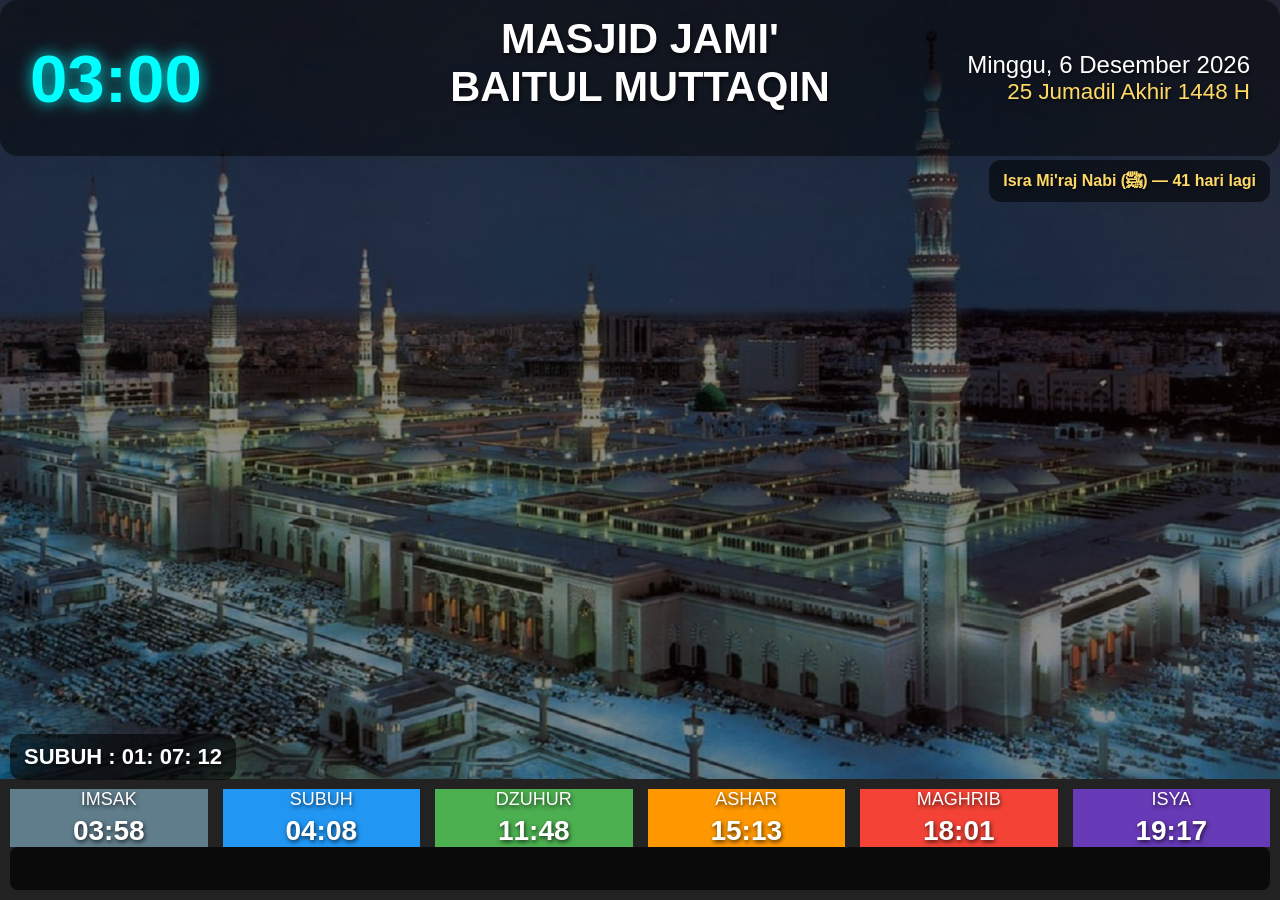
==== index.html @ 4849cce7 "Update index.html" ====
<!doctype html>
<html lang="id">
<head>
<meta charset="utf-8">
<meta name="viewport" content="width=device-width,initial-scale=1">
<title>Display Jadwal Sholat - Masjid Jami' Baitul Muttaqin</title>

<style>
body{
  margin:0;
  padding:20px;
  background:url("masjid2.jpg") no-repeat center center fixed;
  background-size:cover;
  color:white;
  font-family:Arial, sans-serif;
  text-shadow:1px 2px 4px rgba(0,0,0,.7);										  

}	
/* HEADER */
#headerTop{
  display:grid;
  grid-template-columns:1fr 2fr 1fr;
  align-items:center;
  background:rgba(0,0,0,.45);
  padding:15px 30px;
  border-radius:18px;
  margin-bottom:25px;
}

#jamDigital{
  font-size:4.2rem;
  font-weight:900;
  color:#00ffff;
  text-shadow:0 0 15px rgba(0,255,255,.9);
}
.kedip { animation: blink 1s steps(2, start) infinite; }
        @keyframes blink { to { visibility: hidden; } 
}
.header-center{text-align:center}

#masjidName{
  font-size:2.6rem;
  font-weight:900;
}

/* ALAMAT BERJALAN */
#alamatWrapper{
  overflow:hidden;
  white-space:nowrap;
  margin-top:6px;
}
#alamatMasjid{
  display:inline-block;
  padding-left:100%;
  animation:alamatJalan 18s linear infinite;
  font-size:1.3rem;
  color:#ffeeaa;
}
@keyframes alamatJalan{
  from{transform:translateX(0)}
  to{transform:translateX(-100%)}
}

.header-right{text-align:right}
#tanggalDisplay{font-size:1.5rem}
#hijriDisplay{font-size:1.4rem;color:#ffd966}

/* HARI BESAR */
#hariBesarBox{
  background:rgba(0,0,0,.55);
  padding:12px 14px;
  border-radius:12px;
  position: fixed;
  right:10px;
  top:160px;
  max-width:300px;
  font-size:1rem;
  font-weight:600;
  text-align:right;
  color:#ffd966;
}
/* ================= CSS LAPORAN KEUANGAN ================= */													
.main-content {
  flex: 1;
  display: flex;
  justify-content: center;
  align-items: center;
}			   

.finance-container {
  position: absolute;
  top: 250px;   /* sesuaikan */
  left: 50px;  /* sesuaikan */

  opacity: 0;
  pointer-events: none;
  transition: 0.3s ease;
}

.finance-container.active {
  opacity: 1;
  pointer-events: auto;
}

.finance-title {
    font-size: 1.5rem;
    color: #ffd966;
    margin-bottom: 15px;
  text-align: center;					 
    text-transform: uppercase;
    letter-spacing: 2px;
  font-weight: bold;					
}

.finance-grid {
    display: grid;
    grid-template-columns: repeat(3, 1fr);
    gap: 20px;
}

.finance-box {
    padding: 15px;
    border-radius: 15px;
  text-align: center;
}

.income { background: rgba(39, 174, 96, 0.7); border-bottom: 4px solid #27ae60; }
.expense { background: rgba(231, 76, 60, 0.7); border-bottom: 4px solid #e74c3c; }
.balance { background: rgba(41, 128, 185, 0.7); border-bottom: 4px solid #2980b9; }

.finance-box .label { display: block; font-size: 1rem; font-weight: bold; margin-bottom: 10px; }
.finance-box .amount { display: block; font-size: 1.8rem; font-weight: 900; }
.footer-note { font-size: 0.85rem; color: white; font-style: italic; }



/* TABLE */
table{
  width:100%;
  max-width:700px;
  margin:auto;
  border-collapse:collapse;
  font-size:1.4rem;
}
th,td{
  padding:12px;
  background:rgba(0,0,0,0.4);
}

/* MARQUEE */
#marqueeBox{
  background:rgba(0,0,0,.55);
  padding:12px;
  font-size:1.6rem;
  margin-top:25px;
  border-radius:8px;
  overflow:hidden;
}
#marqueeText{
  display:inline-block;
  white-space:nowrap;
  animation:jalan 18s linear infinite;
}
@keyframes jalan{
  from{transform:translateX(100%)}
  to{transform:translateX(-100%)}
}

/* ================= OVERLAY FULL SCREEN ================= */

  .overlay {
    position: fixed;
    top: 0;
    left: 0;
    width: 100vw;
    height: 100vh;
    display: none; /* Akan diubah jadi 'flex' lewat JS */
    justify-content: center;
    align-items: center;
    z-index: 999999; /* Pastikan angka ini paling tinggi */
}

.overlay-bg {
    position: absolute;
    top: 0;
    left: 0;
    width: 100%;
    height: 100%;
    background: url("iqomah.jpg") no-repeat center center;
    background-size: cover; /* Ini kunci agar gambar memenuhi layar */
    filter: brightness(0.4); /* Menggelapkan gambar agar teks terbaca */
    z-index: -1;
}

.overlay-content {
    text-align: center;
    color: white;
}

.countdown-large {
    font-size: 12rem; /* Ukuran jam diperbesar agar dramatis */
    font-weight: 900;
    color: #ffffff;
    text-shadow: 0 0 30px rgba(0,0,0,1);
}

.overlay-text {
    font-size: 4rem;
    font-weight: bold;
    text-transform: uppercase;
    letter-spacing: 5px;
}

</style>

<link id="theme-link" rel="stylesheet" href="style.css">

</head>

<body>

<!-- ================= HEADER ================= -->
<div id="headerTop">

  <!-- JAM DIGITAL -->
  <div id="jamDigital">
        <span id="hDisplay">00</span><span class="kedip">:</span><span id="mDisplay">00</span>
    </div>

  <!-- NAMA MASJID + ALAMAT -->
  <div class="header-center">
    <div id="masjidName">
      MASJID JAMI'<br>BAITUL MUTTAQIN
    </div>

    <div id="alamatWrapper">
      <div id="alamatMasjid">
        Kp. MASJID, Kel. JOMBANG, CIPUTAT, TANGSEL
      </div>
    </div>
  </div>

  <!-- TANGGAL -->
  <div class="header-right">
      <div id="tanggalDisplay"></div>
      <div id="hijriDisplay"></div>
  </div>
</div>

<!-- ================= HARI BESAR ISLAM ================= -->
<div id="hariBesarBox">
  <span id="hariBesarText">Memuat hari besar Islam...</span>
</div>
<!-- ================= ISIAN LAPORAN KEUANGAN ================= -->

<script>
  document.addEventListener('keydown', (e) => {
    if (e.key === '2') {
      const financeBox = document.querySelector('.finance-container');
      if (financeBox) {
        financeBox.classList.toggle('active');
      }
    }
  });
</script>

<div class="finance-container">
    <div class="finance-title">Laporan Keuangan Masjid</div>
    <div class="finance-grid">
        <div class="finance-box income">
            <span class="label">PEMASUKAN</span>
            <span class="amount">Rp 2.500.000</span>
        </div>
        <div class="finance-box expense">
            <span class="label">PENGELUARAN</span>
            <span class="amount">Rp 1.200.000</span>
        </div>
        <div class="finance-box balance">
            <span class="label">SALDO AKHIR</span>
            <span class="amount">Rp 1.300.000</span>
        </div>
        <div class="footer-note">
            *Update terakhir: 24 April 2026
        </div>
    </div>   
</div>	   

<script>
  // Menambahkan listener untuk menekan tombol OK pada remote
document.addEventListener('keydown', function(event) {
  // 'Enter' adalah standar untuk tombol OK/Select di sebagian besar remote
  // 13 adalah keyCode standar untuk Enter
  if (event.key === 'Enter' || event.keyCode === 13) {
    toggleFullscreen();
  }
});
</script>
<script>
 /*  document.addEventListener('keydown', (e) => {
    // Mengecek jika tombol yang ditekan adalah angka 7
    if (e.key === '7') {
      const theme = document.getElementById("theme-link");
      const statusText = document.getElementById("status");

      if (theme.getAttribute("href") === "style.css") {
        theme.setAttribute("href", "style-K.css");
        statusText.innerText = "style-K.css Aktif"; // Opsional: memberi tahu file mana yang aktif
      } else {
        theme.setAttribute("href", "style.css");
        statusText.innerText = "style.css Aktif";
      }
    }
  });
*/
</script>
<!-- ================= JADWAL SHOLAT ================= -->
<div class="footer-text">

  <div class="jadwal" id="jadwalTable">

    <div class="box imsak">
      <span>IMSAK</span>
      <strong id="imsak">--:--</strong>
    </div>

    <div class="box subuh">
      <span>SUBUH</span>
      <strong id="subuh">--:--</strong>
    </div>

    <div class="box dzuhur">
      <span>DZUHUR</span>
      <strong id="dzuhur">--:--</strong>
    </div>

    <div class="box ashar">
      <span>ASHAR</span>
      <strong id="ashar">--:--</strong>
    </div>

    <div class="box maghrib">
      <span>MAGHRIB</span>
      <strong id="maghrib">--:--</strong>
    </div>

    <div class="box isya">
      <span>ISYA</span>
      <strong id="isya">--:--</strong>
    </div>

  </div>

  <!-- ================= COUNTDOWN ================= -->
  <div class="countdown" id="countdown">
    Memuat...
  </div>

  <!-- ================= RUNNING TEXT ================= -->
  <div class="marquee">
    <span>
      “Sholat berjamaah lebih utama dua puluh tujuh derajat.”
      (HR. Bukhari & Muslim) —
      Mohon matikan atau silent handphone saat sholat berlangsung —
      Luruskan dan rapatkan shaf —
      Sesungguhnya sholat mencegah dari perbuatan keji dan mungkar —
      Jagalah kebersihan dan ketenangan masjid
    </span>
  </div>

</div>

<!-- AUDIO ADZAN -->
<audio id="adzanAudio" src="beep.mp3"></audio>

<!-- ================= OVERLAY ADZAN ================= -->
<div id="universalOverlay" class="overlay">
  <div class="overlay-bg"></div>
  <div class="overlay-content">
    <div id="overlayCountdown" class="countdown-large">00:00</div>
    <div id="overlayStatus" class="overlay-text">MENUJU ADZAN</div>
  </div>
</div>
<!-- OVERLAY JUMAT -->
<div id="jumatOverlay" class="overlay">
  <div class="overlay-bg"></div>
  <div class="overlay-content">
    <div id="jumatCountdown" class="countdown-large">00:00</div>
    <div class="overlay-text">KHUTBAH AKAN DIMULAI</div>
  </div>
</div>
<audio id="beepAudio" src="beep.mp3"></audio>


<div id="iqomahOverlay" class="overlay">
  <div class="overlay-bg"></div>
  <div class="iqomah-box-content">
    <div id="iqomahCountdownDisplay" class="countdown-large">10:00</div>
    <div class="iqomah-text">MENJELANG IQOMAH</div>
  </div>
</div>
<!-- ================= tambah form ================= -->
<div id="configModal" style="display:none; position:fixed; inset:0; background:rgba(0,0,0,0.85); z-index:100000; justify-content:center; align-items:center;">
  <div style="background:#f4f4f4; color:#333; padding:25px; border-radius:15px; width:400px; box-shadow:0 10px 30px rgba(0,0,0,0.5); font-family: sans-serif;">
    <h3 style="margin-top:0; border-bottom:2px solid #ccc; padding-bottom:10px;">Pengaturan Tampilan</h3>
    
    <div style="margin-bottom:20px;">
      <label style="display:block; font-weight:bold; margin-bottom:5px;">Teks Berjalan (Footer):</label>
      <textarea id="inputMarquee" rows="3" style="width:100%; padding:8px; border:1px solid #ccc; border-radius:5px; box-sizing:border-box;"></textarea>
    </div>

    <div style="display:flex; gap:10px; justify-content: flex-end;">
      <button onclick="tutupConfig()" style="padding:10px 20px; border:none; border-radius:5px; cursor:pointer; background:#ccc;">Batal</button>
      <button onclick="simpanConfig()" style="padding:10px 20px; border:none; border-radius:5px; cursor:pointer; background:#007bff; color:white; font-weight:bold;">Simpan</button>
    </div>
  </div>
</div>
<!-- ================= SCRIPT JAM & TANGGAL ================= -->
<script>
setInterval(() => {
  const n = new Date();
           document.getElementById("hDisplay").textContent = String(n.getHours()).padStart(2, '0');
        document.getElementById("mDisplay").textContent = String(n.getMinutes()).padStart(2, '0');

  const hari = ["Minggu","Senin","Selasa","Rabu","Kamis","Jumat","Sabtu"];
  const bulan = ["Januari","Februari","Maret","April","Mei","Juni","Juli",
                 "Agustus","September","Oktober","November","Desember"];

  tanggalDisplay.textContent =
    `${hari[n.getDay()]}, ${n.getDate()} ${bulan[n.getMonth()]} ${n.getFullYear()}`;

  const hijriMonths = [
    "Muharram","Safar","Rabiul Awal","Rabiul Akhir",
    "Jumadil Awal","Jumadil Akhir",
    "Rajab","Sya'ban","Ramadhan",
    "Syawal","Dzulqaidah","Dzulhijjah"
  ];

 const d = new Date();
d.setDate(d.getDate() - 1);
const fmt = new Intl.DateTimeFormat(
  'id-ID-u-ca-islamic-umalqura',
  { day:'numeric', month:'numeric', year:'numeric', weekday:'long' }
);

const parts = fmt.formatToParts(d);
const day = parts.find(p=>p.type==='day').value;
const month = parts.find(p=>p.type==='month').value;
const year = parts.find(p=>p.type==='year').value;
const weekday = parts.find(p=>p.type==='weekday').value;

document.getElementById("hijriDisplay").innerHTML =
  `${day} ${hijriMonths[month-1]} ${year} H`;
},1000)  
</script>

<!-- ================= SCRIPT JADWAL SHOLAT ================= -->

<script src="sudi_2026.js"></script>

<script>
/* ====== Parse CSV ====== */
function parseCSV(text){
  const lines = text.split(/\r?\n/).filter(l=>l.trim()!=="");
  lines.shift();
  return lines.map(line=>{
    const cells=[], cur={v:"",q:false};
    for(let c of line){
      if(c=='"'){cur.q=!cur.q;continue;}
      if(c==',' && !cur.q){cells.push(cur.v);cur.v='';continue;}
      cur.v+=c;
    }
    cells.push(cur.v);
    return cells.map(c=>c.trim());
  });
}

const rows = parseCSV(rawData);

/* ===== Cari hari ini ===== */
function getTodayRow(){
  const now = new Date();
  const d = String(now.getDate()).padStart(2,'0');
  const m = String(now.getMonth()+1).padStart(2,'0');
  const y = now.getFullYear();
  const today = `${d}/${m}/${y}`;
  return rows.find(r => r[0].includes(today));
}

const today = getTodayRow();

/* ===== Render ke BOX ===== */
if(today){
  document.getElementById("imsak").textContent   = today[1];
  document.getElementById("subuh").textContent   = today[2];
  document.getElementById("dzuhur").textContent  = today[3];
  document.getElementById("ashar").textContent   = today[4];
  document.getElementById("maghrib").textContent = today[5];
  document.getElementById("isya").textContent    = today[6];

  // buat dipakai adzan
  window.jadwal = {
    subuh:today[2],
    dzuhur:today[3],
    ashar:today[4],
    maghrib:today[5],
    isya:today[6]
  };
}else{
  console.warn("Jadwal hari ini tidak ditemukan");
}
</script>
<!-- ================= MENUJU WAKTU ================= -->
<script>
let modeIqomahActive = false;
let sedangProses = false;
let statusAdzan = {};
const hariIni = new Date().getDay(); // 0 = Minggu, 5 = Jumat

function updateCountdown(){
  if(!window.jadwal) return;

  const now   = new Date();
  const today = new Date();

  const list = [
    { n:"Subuh",   t: jadwal.subuh },
    { n:"Dzuhur",  t: jadwal.dzuhur },
    { n:"Ashar",   t: jadwal.ashar },
    { n:"Maghrib", t: jadwal.maghrib },
    { n:"Isya",    t: jadwal.isya }
  ];

  let next = null;

  // cari sholat berikutnya hari ini
  list.forEach(j => {
    const [h,m] = j.t.split(":");
    const d = new Date(
      today.getFullYear(),
      today.getMonth(),
      today.getDate(),
      h, m, 0
    );

    if(d > now && !next){
      next = {...j, d};
    }
  });

  /* ===== JIKA SEMUA SHOLAT HARI INI SUDAH LEWAT ===== */
  if(!next){
    // ambil waktu Subuh BESOK
    const [h,m] = jadwal.subuh.split(":");
    const besokSubuh = new Date(
      today.getFullYear(),
      today.getMonth(),
      today.getDate() + 1,
      h, m, 0
    );

    next = {
      n: "Subuh",
      d: besokSubuh
    };
  }

  /* ===== HITUNG SELISIH WAKTU ===== */
  const diff = next.d - now;
  const totalDetik = Math.floor(diff / 1000);											 
const h = String(Math.floor(diff / 3600000)).padStart(2,"0");
  const m = String(Math.floor((diff % 3600000) / 60000)).padStart(2,"0");
  const s = String(Math.floor((diff % 60000) / 1000)).padStart(2,"0");

  const countdownElement = document.getElementById("countdown");
  if(countdownElement) countdownElement.textContent = `${next.n.toUpperCase()} :  ${h}: ${m}: ${s}`;

  /* LOGIKA OVERLAY */
  const overlay = document.getElementById("universalOverlay");
  const overlayCD = document.getElementById("overlayCountdown");
  const overlayStatus = document.getElementById("overlayStatus");
  const jumatOverlay = document.getElementById("jumatOverlay");
  const jumatCD = document.getElementById("jumatCountdown");
  const beep = document.getElementById("beepAudio");

  // Reset tampilan overlay setiap detik agar tidak menumpuk
  overlay.style.display = "none";
  jumatOverlay.style.display = "none";

  // 1. 5 MENIT MENJELANG ADZAN
  if(totalDetik <= 300 && totalDetik > 0){
    if(hariIni === 5 && next.n === "Dzuhur"){
      jumatOverlay.style.display = "flex";
      jumatCD.textContent = `${m}:${s}`;
    } else {
      overlay.style.display = "flex";
      overlayStatus.textContent = "MENUJU ADZAN";
      overlayCD.textContent = `${m}:${s}`;
    }
  }

  // 2. TEPAT WAKTU ADZAN (0 detik)
  else if(totalDetik === 0){
    if(beep) beep.play();
    
    if(hariIni === 5 && next.n === "Dzuhur"){
      // Mode Jumat: Tampilkan overlay khutbah lebih lama tanpa iqomah
      modeIqomahActive = false;
      jumatOverlay.style.display = "flex";
    } else {
      // Mode Biasa: Aktifkan hitung mundur iqomah setelah 5 detik adzan
      setTimeout(()=>{
        modeIqomahActive = true;
        window.iqomahEnd = new Date().getTime() + 600000; // 10 menit
      }, 5000);
    }
  }

  // 3. LOGIKA IQOMAH (Jika aktif)
  else if(modeIqomahActive){
    const sisa = window.iqomahEnd - new Date().getTime();
    if(sisa > 0){
      overlay.style.display = "flex";
      overlayStatus.textContent = "MENUJU IQOMAH";
      const im = String(Math.floor(sisa/60000)).padStart(2,"0");
      const is = String(Math.floor((sisa%60000)/1000)).padStart(2,"0");
      overlayCD.textContent = `${im}:${is}`;
    } else {
      overlay.style.display = "none";
      modeIqomahActive = false;
    }
  }
}

setInterval(updateCountdown, 1000);
</script>



<!-- ================= HARI BESAR ISLAM ================= -->
<script>
const hariBesar = [
  {n:"Isra Mi'raj Nabi (ﷺ)",m:1,d:16},
  {n:"Awal Ramadhan",m:2,d:19},
  {n:"Nuzulul Qur'an",m:3,d:7},
  {n:"Idul Fitri",m:3,d:20},
  {n:"Idul Adha",m:5,d:27},
  {n:"Tahun Baru Islam",m:6,d:16},
  {n:"Maulid Nabi (ﷺ)",m:8,d:25}
];

function updateHariBesar(){
  const now = new Date();
  let dekat = null, sel = 9999;

  hariBesar.forEach(h => {
    let t = new Date(now.getFullYear(), h.m-1, h.d);
    if (t < now) t.setFullYear(t.getFullYear()+1);
    let s = Math.ceil((t-now)/86400000);
    if (s < sel){ sel = s; dekat = h; }
  });

  hariBesarText.textContent =
    `${dekat.n} — ${sel} hari lagi`;
}

updateHariBesar();
</script>
<script>
  // Event listener untuk tombol angka 9
  document.addEventListener('keydown', (e) => {
    if (e.key === '9') {
      const modal = document.getElementById("configModal");
      if (modal.style.display === "none") {
        // Isi form dengan data yang saat ini ada di layar sebelum ditampilkan
        document.getElementById("inputMarquee").value = document.querySelector(".marquee span").innerText;
        
        modal.style.display = "flex";
      } else {
        tutupConfig();
      }
    }
  });

  function tutupConfig() {
    document.getElementById("configModal").style.display = "none";
  }

  function simpanConfig() {
    const marqueeBaru = document.getElementById("inputMarquee").value;

    // Update tampilan secara langsung
    if(marqueeBaru) document.querySelector(".marquee span").innerText = marqueeBaru;

    // Simpan ke LocalStorage agar tidak hilang saat refresh halaman
    localStorage.setItem("marqueeTeks", marqueeBaru);

    tutupConfig();
    alert("Pengaturan berhasil disimpan!");
  }

  // Load data dari LocalStorage saat halaman pertama kali dibuka
  window.addEventListener('load', () => {
    const sMarquee = localStorage.getItem("marqueeTeks");
    if(sMarquee) document.querySelector(".marquee span").innerText = sMarquee;
  });
</script>

<script>
  // Event listener untuk tombol angka 0 (Reset)
  document.addEventListener('keydown', (e) => {
    if (e.key === '0') {
      const konfirmasi = confirm("Apakah Anda yakin ingin mereset tampilan ke pengaturan awal?");
      if (konfirmasi) {
        // 1. Hapus semua data yang tersimpan di LocalStorage
        localStorage.removeItem("marqueeTeks");

        // 2. Refresh halaman untuk mengembalikan nilai asli dari kode HTML
        location.reload();
      }
    }
  });
</script>
<!-- ================= BACKGROUND SLIDE ================= -->
<script>
const bg = ["masjid2.jpg"];
let i = 0;

setInterval(() => {
  document.body.style.backgroundImage = `url('${bg[i]}')`;
  i = (i+1) % bg.length;
}, 15000);
</script>


<script>
setInterval(() => {
  if (!window.jadwal || sedangProses) return;
  const now = new Date();
  const jamSekarang = `${String(now.getHours()).padStart(2,'0')}:${String(now.getMinutes()).padStart(2,'0')}`;

  ["subuh","dzuhur","ashar","maghrib","isya"].forEach(w => {
    if (window.jadwal[w] === jamSekarang && !statusAdzan[w]) {
      sedangProses = true;
      statusAdzan[w] = true;
      document.getElementById("preAdzanOverlay").style.display = "none";
      document.getElementById("adzanOverlay").style.display = "flex";
      document.getElementById("adzanAudio").play().catch(e => {});
      
      setTimeout(mulaiIqomah, 15000); 
    }
  });
}, 1000);

/* Reset harian */
setInterval(() => {
  const n = new Date();
  if(n.getHours() === 0 && n.getMinutes() === 0) statusAdzan = {};
}, 60000);
</script>

</body>

</html>







<script>
setInterval(() => {
  if (!window.jadwal || sedangProses) return;
  const now = new Date();
  const jamSekarang = `${String(now.getHours()).padStart(2,'0')}:${String(now.getMinutes()).padStart(2,'0')}`;

  ["subuh","dzuhur","ashar","maghrib","isya"].forEach(w => {
    if (window.jadwal[w] === jamSekarang && !statusAdzan[w]) {
      sedangProses = true;
      statusAdzan[w] = true;
      document.getElementById("preAdzanOverlay").style.display = "none";
      document.getElementById("adzanOverlay").style.display = "flex";
      document.getElementById("adzanAudio").play().catch(e => {});
      
      setTimeout(mulaiIqomah, 15000); 
    }
  });
}, 1000);

/* Reset harian */
setInterval(() => {
  const n = new Date();
  if(n.getHours() === 0 && n.getMinutes() === 0) statusAdzan = {};
}, 60000);
</script>

</body>

</html>
---- style.css ----
html, body{
  width:100%;
  height:100%;
  margin:0;
  padding:0;
  overflow:hidden;              
  box-sizing:border-box;
  font-family: Arial, Helvetica, sans-serif;
}


body{
  color:white;
  background: url("masjid2.jpg") no-repeat center center fixed;
  background-size: cover;
  position: relative;
}


body::before{
  content:"";
  position:fixed;
  inset:0;
  background:rgba(0,0,0,.45);   /* bisa 0.35 – 0.6 */
  z-index:-1;
}


*{
  box-sizing:border-box;
}

/* ================= JADWAL SHOLAT ================= */
.countdown{
  position:absolute;           
  bottom:120px;                
  left:10px;                  
  background:rgba(0,0,0,.55);
  padding:10px 14px;
  border-radius:12px;
  font-size:1.1rem;
  font-weight:600;
  color:white;
  text-align:right;
  max-width:500px;
}

.jadwal {
  margin-top: auto;          
  display: flex;
  flex-direction: row;       
  gap: 15px;
}

.box {
  flex: 1;               
  text-align: center;
}

.box span {
  display: block;
  font-size: 18px;
  margin-bottom: 5px;
}

.box strong {
  font-size: 28px;
}

/* WARNA TIAP SHOLAT */
.imsak    { background: #607d8b; }
.subuh    { background: #2196f3; }
.dzuhur   { background: #4caf50; }
.ashar    { background: #ff9800; }
.maghrib  { background: #f44336; }
.isya     { background: #673ab7; }

/* tambah text berjalan */
.marquee {
  width: 100%;
  overflow: hidden;
  background: rgba(0,0,0,0.7);
  padding: 10px 0;
  border-radius: 8px;
}

.marquee span {
  display: inline-block;
  white-space: nowrap;
  padding-left: 100%;
  animation: marquee 35s linear infinite;
  font-size: 20px;
}

@keyframes marquee {
  0%   { transform: translateX(0%); }
  100% { transform: translateX(-100%); }
}

/* ================= TAMBAHAN ================= */

.countdown {
  margin-top: 15px;
  text-align: center;
  font-size: 22px;
}

.footer-text {
  position: absolute;
  bottom: 0;
  width: 100%;
  background: #222;
  color: white;
  text-align: center;
  padding: 10px;
}
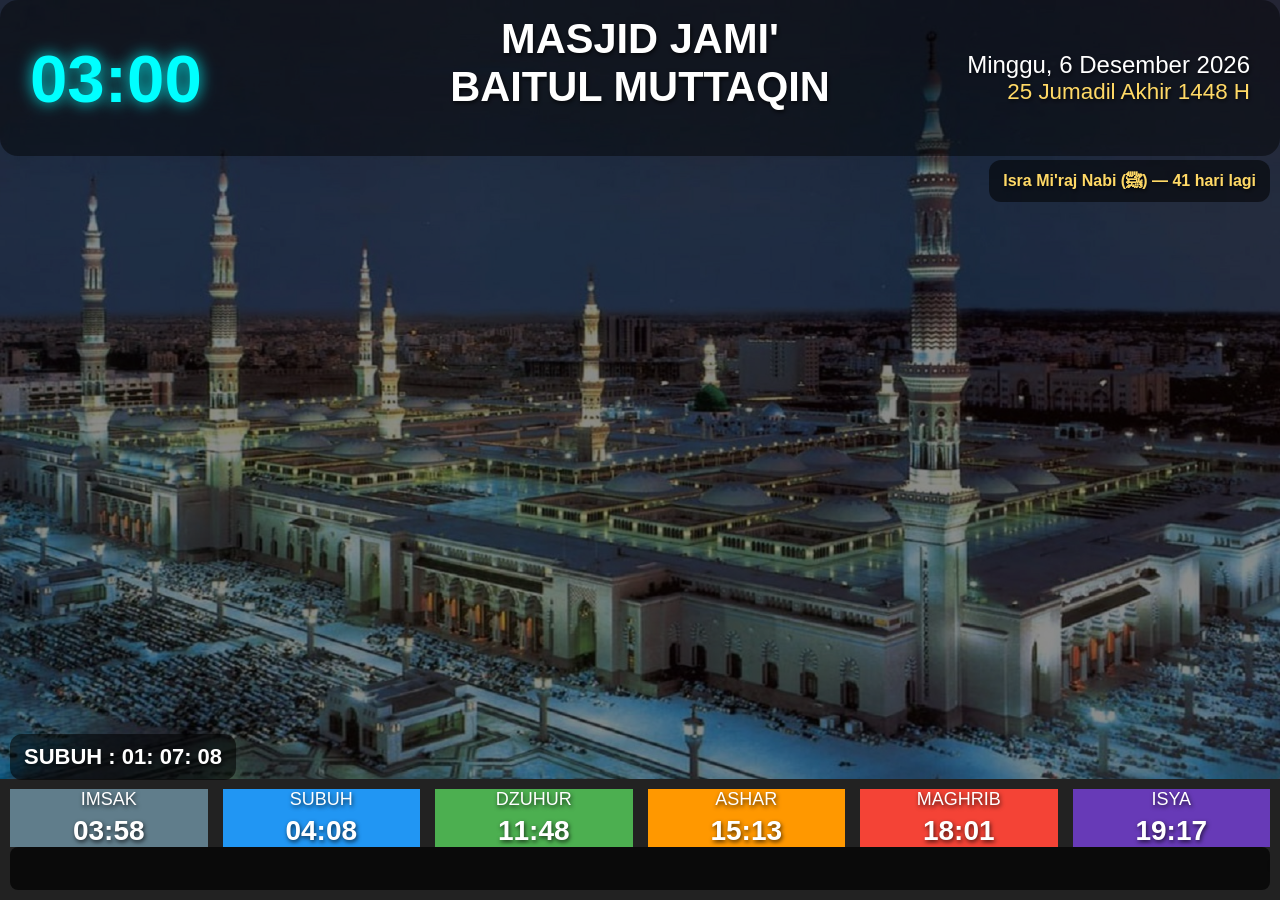
==== commit 43d0fe96: "Update index.html" ====
--- a/index.html
+++ b/index.html
@@ -286,16 +286,28 @@
 </div>	   
 
 <script>
-  // Menambahkan listener untuk menekan tombol OK pada remote
-document.addEventListener('keydown', function(event) {
-  // 'Enter' adalah standar untuk tombol OK/Select di sebagian besar remote
-  // 13 adalah keyCode standar untuk Enter
-  if (event.key === 'Enter' || event.keyCode === 13) {
-    toggleFullscreen();
+  document.addEventListener('keydown', (e) => {
+    if (e.key === '1') {
+      if (!document.fullscreenElement) {
+        document.documentElement.requestFullscreen();
+      } else {
+        document.exitFullscreen();
+      }
+    }
+  });
+
+  document.addEventListener('keydown', (e) => {
+  // 'Enter' adalah standar untuk tombol OK di remote STB
+  if (e.key === 'Enter' || e.keyCode === 13) {
+    if (!document.fullscreenElement) {
+      document.documentElement.requestFullscreen().catch(err => {
+        console.error(`Gagal masuk mode layar penuh: ${err.message}`);
+      });
+    } else {
+      document.exitFullscreen();
+    }
   }
 });
-</script>
-<script>
  /*  document.addEventListener('keydown', (e) => {
     // Mengecek jika tombol yang ditekan adalah angka 7
     if (e.key === '7') {
@@ -766,38 +778,3 @@
 
 
 
-
-
-<script>
-setInterval(() => {
-  if (!window.jadwal || sedangProses) return;
-  const now = new Date();
-  const jamSekarang = `${String(now.getHours()).padStart(2,'0')}:${String(now.getMinutes()).padStart(2,'0')}`;
-
-  ["subuh","dzuhur","ashar","maghrib","isya"].forEach(w => {
-    if (window.jadwal[w] === jamSekarang && !statusAdzan[w]) {
-      sedangProses = true;
-      statusAdzan[w] = true;
-      document.getElementById("preAdzanOverlay").style.display = "none";
-      document.getElementById("adzanOverlay").style.display = "flex";
-      document.getElementById("adzanAudio").play().catch(e => {});
-      
-      setTimeout(mulaiIqomah, 15000); 
-    }
-  });
-}, 1000);
-
-/* Reset harian */
-setInterval(() => {
-  const n = new Date();
-  if(n.getHours() === 0 && n.getMinutes() === 0) statusAdzan = {};
-}, 60000);
-</script>
-
-</body>
-
-</html>
-
-
-
-
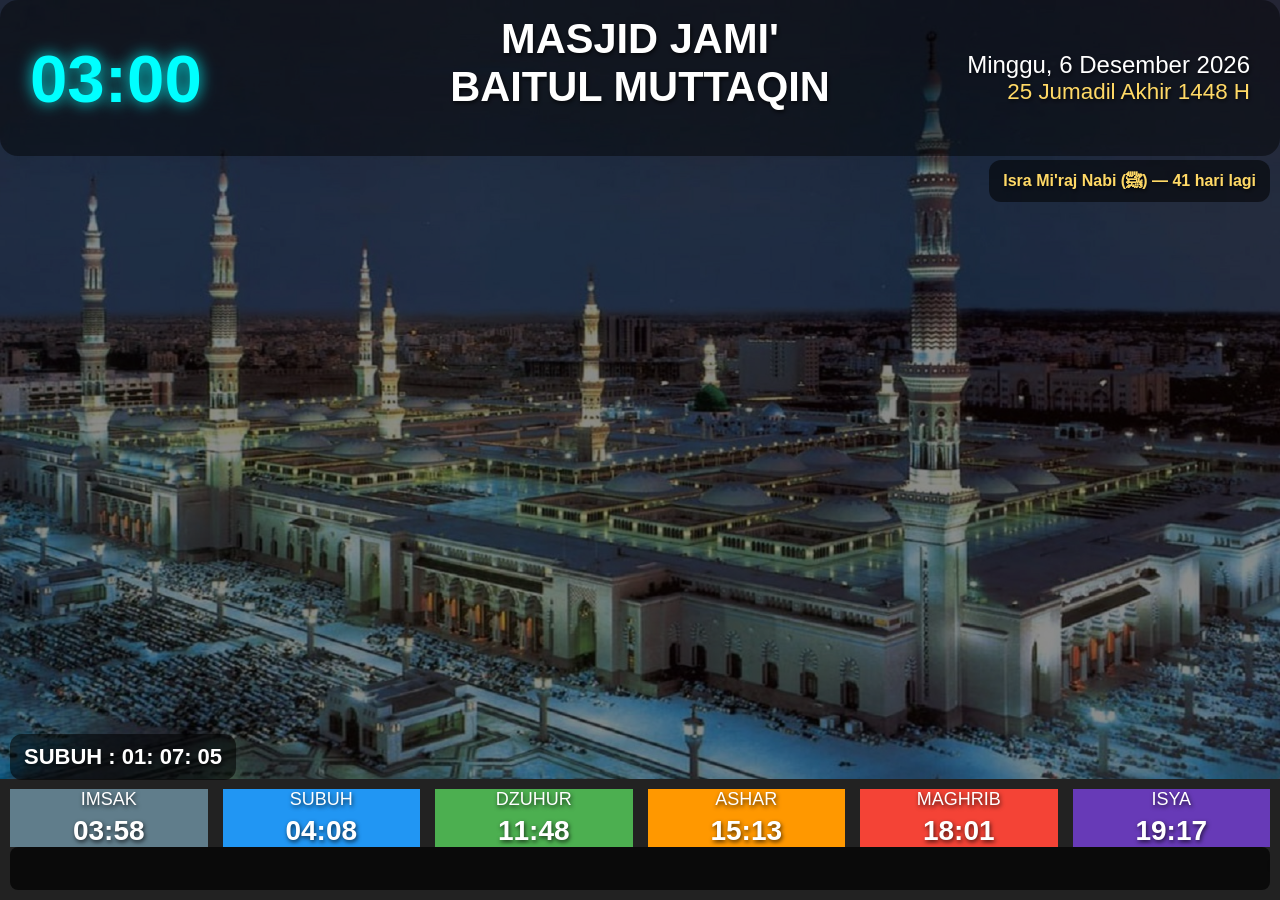
==== commit d0008b67: "Update index.html" ====
--- a/index.html
+++ b/index.html
@@ -606,6 +606,7 @@
     } else {
       overlay.style.display = "flex";
       overlayStatus.textContent = "MENUJU ADZAN";
+      overlayStatus.style.color = "black"; 
       overlayCD.textContent = `${m}:${s}`;
     }
   }
@@ -633,6 +634,7 @@
     if(sisa > 0){
       overlay.style.display = "flex";
       overlayStatus.textContent = "MENUJU IQOMAH";
+      overlayStatus.textContent.color = "black"; 
       const im = String(Math.floor(sisa/60000)).padStart(2,"0");
       const is = String(Math.floor((sisa%60000)/1000)).padStart(2,"0");
       overlayCD.textContent = `${im}:${is}`;
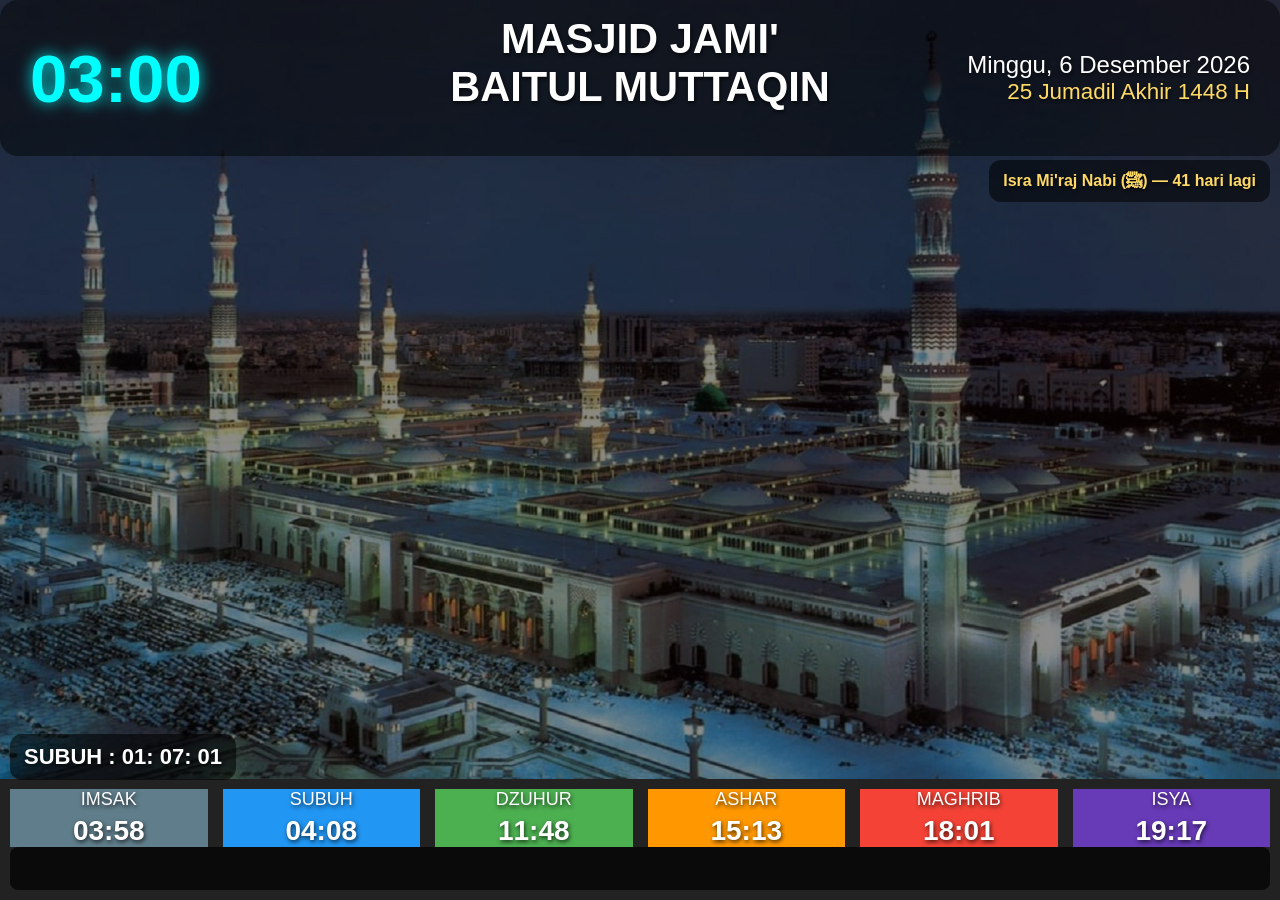
==== commit d280c7ca: "Update index.html" ====
--- a/index.html
+++ b/index.html
@@ -606,8 +606,8 @@
     } else {
       overlay.style.display = "flex";
       overlayStatus.textContent = "MENUJU ADZAN";
-      overlayStatus.style.color = "black"; 
       overlayCD.textContent = `${m}:${s}`;
+      overlayCD.textContent.color = "black"; 
     }
   }
 
@@ -634,7 +634,6 @@
     if(sisa > 0){
       overlay.style.display = "flex";
       overlayStatus.textContent = "MENUJU IQOMAH";
-      overlayStatus.textContent.color = "black"; 
       const im = String(Math.floor(sisa/60000)).padStart(2,"0");
       const is = String(Math.floor((sisa%60000)/1000)).padStart(2,"0");
       overlayCD.textContent = `${im}:${is}`;
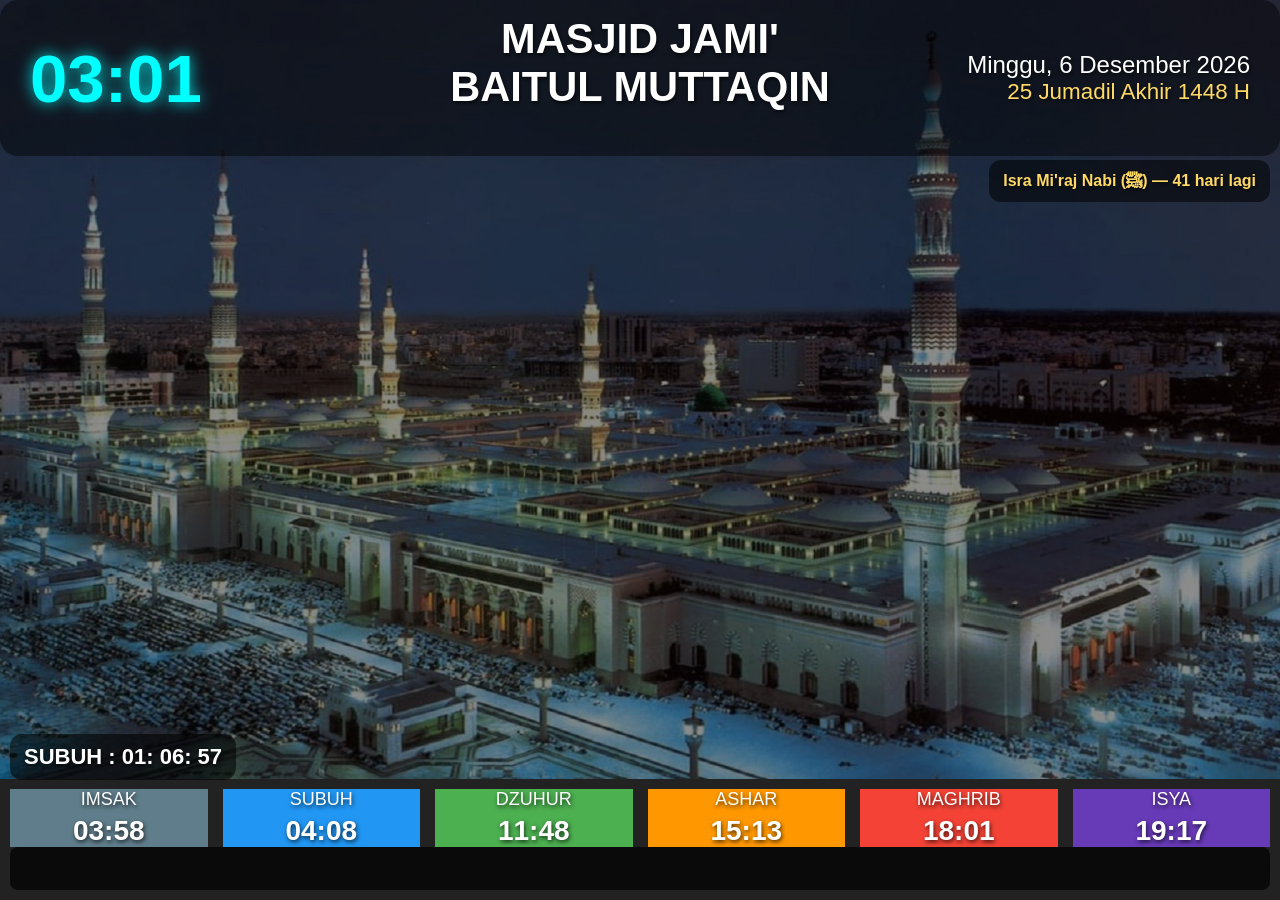
==== commit c1123100: "Update index.html" ====
--- a/index.html
+++ b/index.html
@@ -607,7 +607,7 @@
       overlay.style.display = "flex";
       overlayStatus.textContent = "MENUJU ADZAN";
       overlayCD.textContent = `${m}:${s}`;
-      overlayCD.textContent.color = "black"; 
+      overlayCD.style.color = "black"; 
     }
   }
 
@@ -634,6 +634,7 @@
     if(sisa > 0){
       overlay.style.display = "flex";
       overlayStatus.textContent = "MENUJU IQOMAH";
+      overlayStatus.style.color = "black";
       const im = String(Math.floor(sisa/60000)).padStart(2,"0");
       const is = String(Math.floor((sisa%60000)/1000)).padStart(2,"0");
       overlayCD.textContent = `${im}:${is}`;
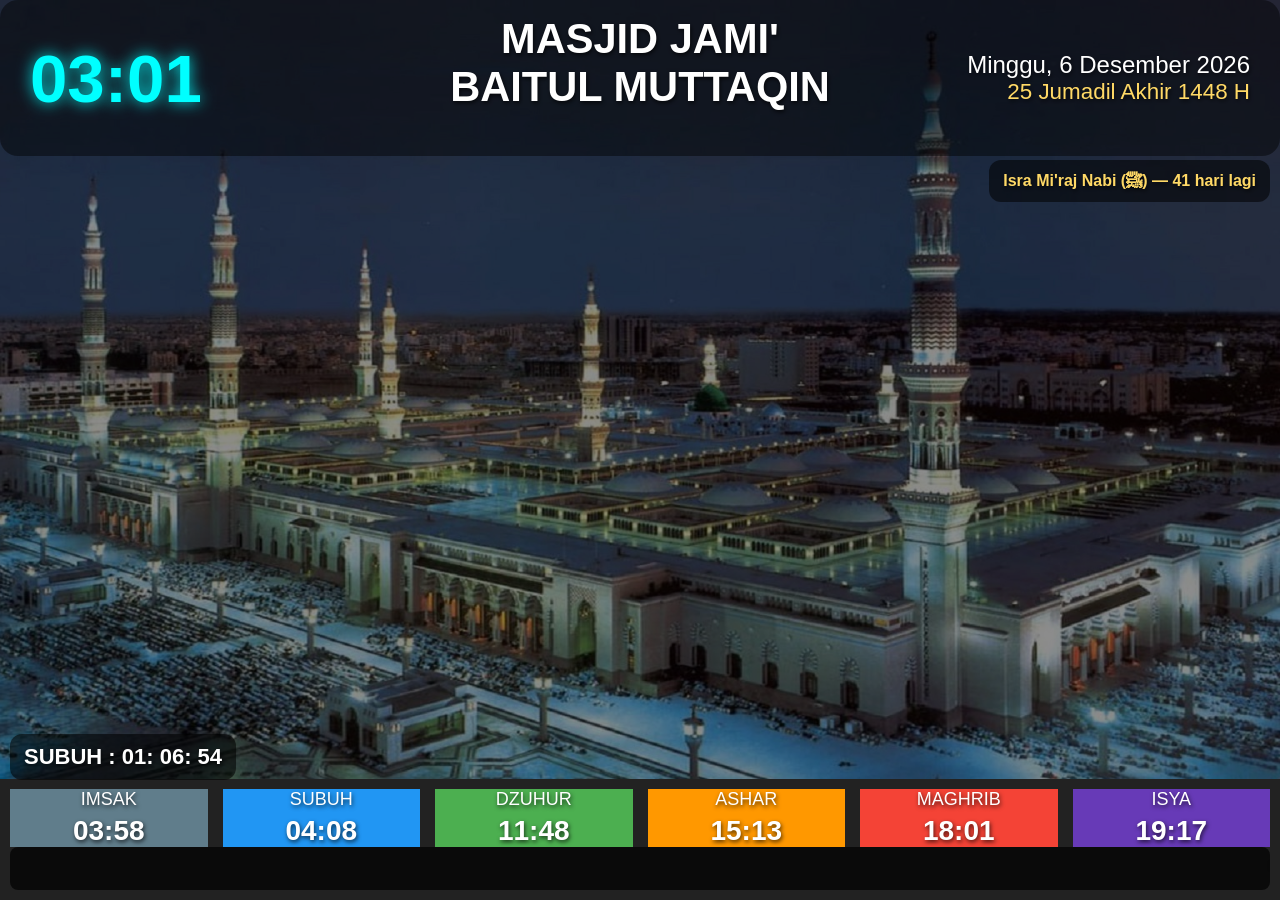
==== commit 1597e442: "Update index.html" ====
--- a/index.html
+++ b/index.html
@@ -607,7 +607,7 @@
       overlay.style.display = "flex";
       overlayStatus.textContent = "MENUJU ADZAN";
       overlayCD.textContent = `${m}:${s}`;
-      overlayCD.style.color = "black"; 
+      overlayCD.style.color = "red"; 
     }
   }
 
@@ -634,7 +634,7 @@
     if(sisa > 0){
       overlay.style.display = "flex";
       overlayStatus.textContent = "MENUJU IQOMAH";
-      overlayStatus.style.color = "black";
+      overlayStatus.style.color = "red";
       const im = String(Math.floor(sisa/60000)).padStart(2,"0");
       const is = String(Math.floor((sisa%60000)/1000)).padStart(2,"0");
       overlayCD.textContent = `${im}:${is}`;
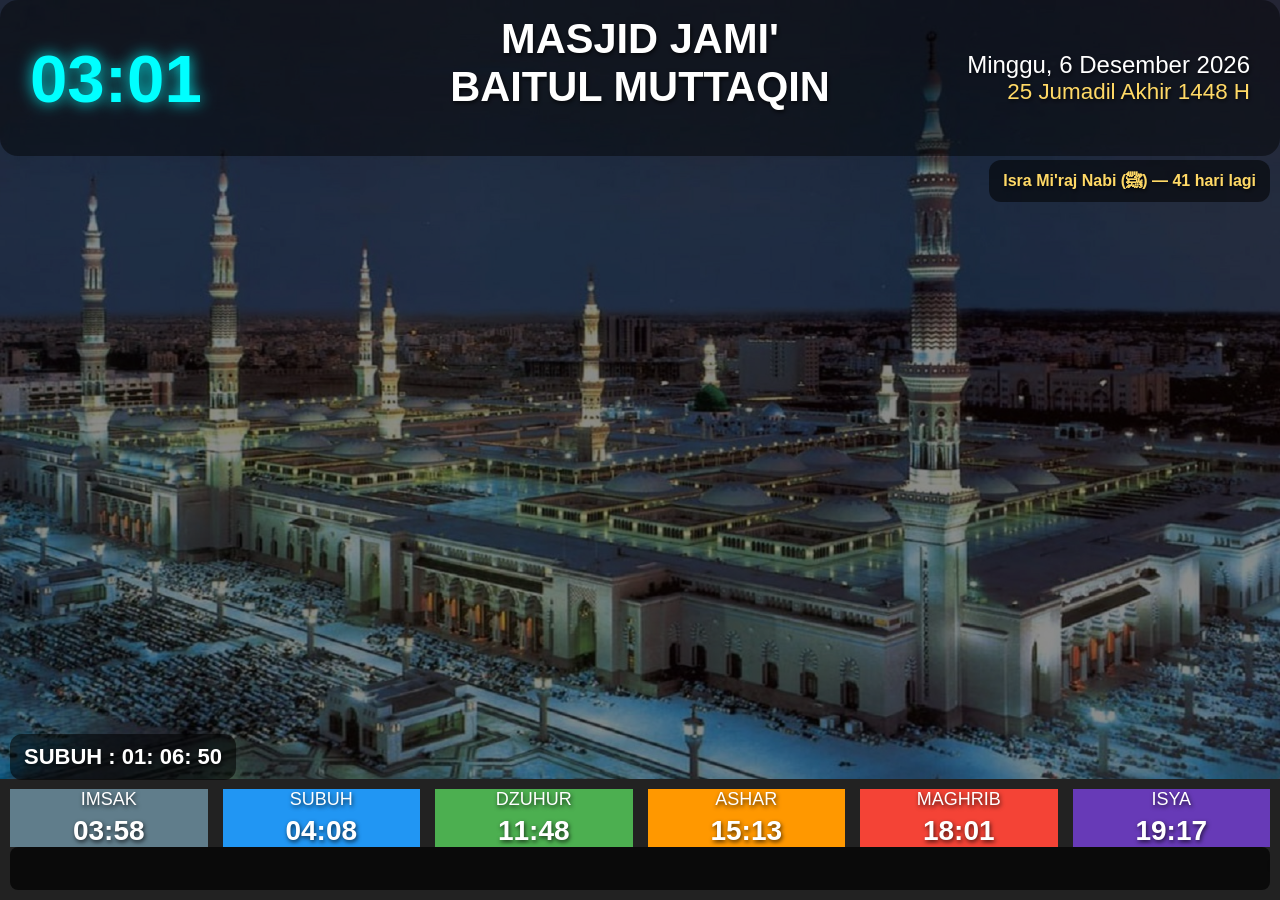
==== commit 90c5d6c4: "Update index.html" ====
--- a/index.html
+++ b/index.html
@@ -736,7 +736,7 @@
 </script>
 <!-- ================= BACKGROUND SLIDE ================= -->
 <script>
-const bg = ["masjid2.jpg"];
+const bg = ["masjid2.jpg",masjid1.jpg];
 let i = 0;
 
 setInterval(() => {
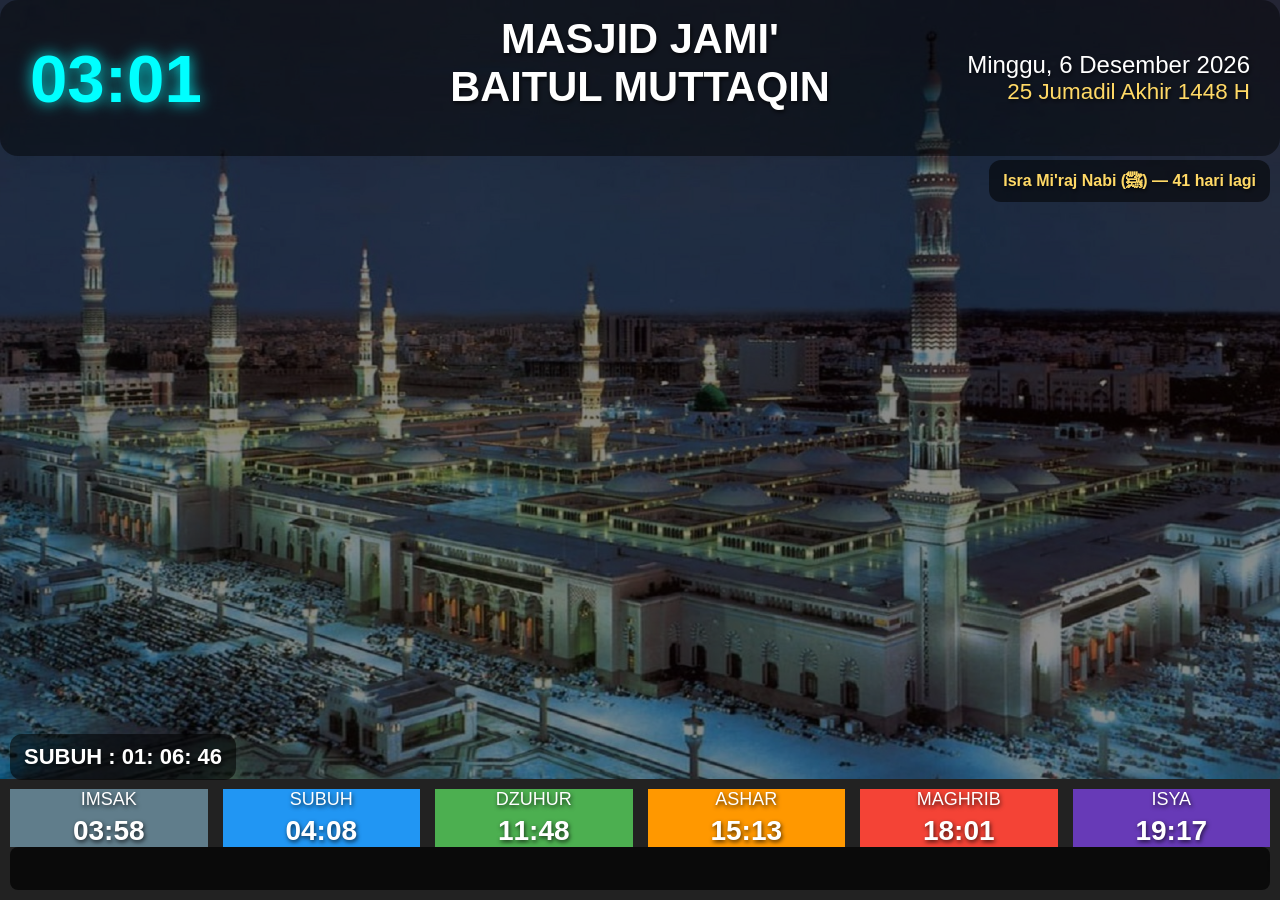
==== commit 7bfac73a: "Update index.html" ====
--- a/index.html
+++ b/index.html
@@ -736,7 +736,7 @@
 </script>
 <!-- ================= BACKGROUND SLIDE ================= -->
 <script>
-const bg = ["masjid2.jpg",masjid1.jpg];
+const bg = ["masjid2.jpg","masjid1.jpg"];
 let i = 0;
 
 setInterval(() => {
